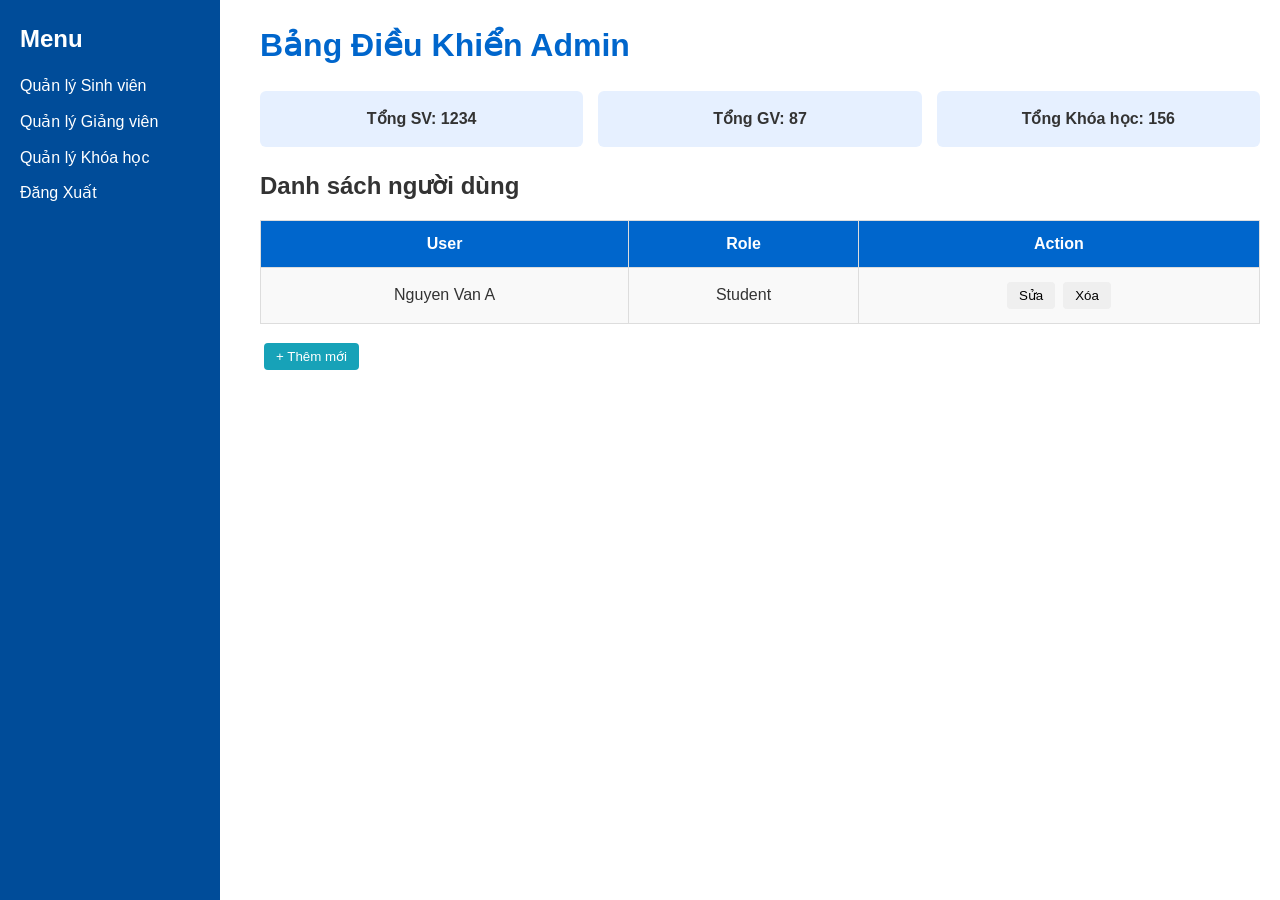
==== UI_UX/page/admin.html @ edc71e71 "Add files via upload" ====
﻿<!DOCTYPE html>
<html lang="vi">
<head>
    <meta charset="UTF-8">
    <title>Bảng Điều Khiển Admin</title>
    <link rel="stylesheet" href="../css/style.css">
</head>
<body>
    <aside class="sidebar">
        <h2>Menu</h2>
        <ul>
            <li><a href="admin.html">Quản lý Sinh viên</a></li>
            <li><a href="teacher.html">Quản lý Giảng viên</a></li>
            <li><a href="student.html">Quản lý Khóa học</a></li>
            <li><a href="../index.html">Đăng Xuất</a></li>
        </ul>
    </aside>

    <main class="main-content">
        <header><h1>Bảng Điều Khiển Admin</h1></header>

        <section class="stats">
            <div class="card">Tổng SV: 1234</div>
            <div class="card">Tổng GV: 87</div>
            <div class="card">Tổng Khóa học: 156</div>
        </section>

        <section>
            <h2>Danh sách người dùng</h2>
            <table>
                <tr><th>User</th><th>Role</th><th>Action</th></tr>
                <tr><td>Nguyen Van A</td><td>Student</td><td><button>Sửa</button><button>Xóa</button></td></tr>
            </table>
            <button class="add">+ Thêm mới</button>
        </section>
    </main>
</body>
</html>
<link rel="stylesheet" href="../style.css">
<script src="../js/app.js"></script>
---- UI_UX/style.css ----
﻿/* Reset cơ bản */
* {
    margin: 0;
    padding: 0;
    box-sizing: border-box;
}

body {
    font-family: 'Roboto', Arial, sans-serif;
    color: #333;
    line-height: 1.6;
}

    /* ---------------- LOGIN PAGE ---------------- */
    body.login-page {
        background: linear-gradient(135deg, #0066cc, #004c99);
        display: flex;
        justify-content: center;
        align-items: center;
        height: 100vh;
    }

.login-container {
    background: white;
    padding: 30px;
    border-radius: 8px;
    box-shadow: 0 0 15px rgba(0,0,0,0.2);
    width: 350px;
    text-align: center;
}

    .login-container h2 {
        margin-bottom: 20px;
        color: #0066cc;
    }

    .login-container input {
        width: 100%;
        padding: 10px;
        margin: 8px 0;
        border: 1px solid #ccc;
        border-radius: 4px;
    }

    .login-container button {
        width: 100%;
        padding: 10px;
        background-color: #0066cc;
        color: white;
        border: none;
        border-radius: 4px;
        font-weight: bold;
        cursor: pointer;
    }

        .login-container button:hover {
            background-color: #004c99;
        }

    .login-container p {
        margin-top: 15px;
    }

    .login-container a {
        color: #0066cc;
        text-decoration: none;
    }

        .login-container a:hover {
            text-decoration: underline;
        }

/* ---------------- DASHBOARD PAGES ---------------- */
.sidebar {
    width: 220px;
    background: #004c99;
    color: white;
    position: fixed;
    top: 0;
    left: 0;
    bottom: 0;
    padding: 20px;
}

    .sidebar h2 {
        margin-bottom: 15px;
    }

    .sidebar ul {
        list-style: none;
    }

        .sidebar ul li {
            margin: 10px 0;
        }

            .sidebar ul li a {
                color: white;
                text-decoration: none;
            }

                .sidebar ul li a:hover {
                    text-decoration: underline;
                }

.main-content {
    margin-left: 240px;
    padding: 20px;
}

header h1 {
    color: #0066cc;
    margin-bottom: 20px;
}

.stats {
    display: flex;
    gap: 15px;
    margin-bottom: 20px;
}

.card {
    flex: 1;
    background: #e6f0ff;
    padding: 15px;
    border-radius: 6px;
    text-align: center;
    font-weight: bold;
}

table {
    width: 100%;
    border-collapse: collapse;
    margin: 15px 0;
}

    table th, table td {
        border: 1px solid #ddd;
        padding: 10px;
        text-align: center;
    }

    table th {
        background: #0066cc;
        color: white;
    }

    table tr:nth-child(even) {
        background: #f9f9f9;
    }

button {
    padding: 6px 12px;
    margin: 4px;
    border: none;
    border-radius: 4px;
    cursor: pointer;
}

    button.edit {
        background-color: #28a745;
        color: white;
    }

        button.edit:hover {
            background-color: #218838;
        }

    button.delete {
        background-color: #dc3545;
        color: white;
    }

        button.delete:hover {
            background-color: #c82333;
        }

    button.add {
        background-color: #17a2b8;
        color: white;
    }

        button.add:hover {
            background-color: #117a8b;
        }

@media (max-width: 768px) {
    .main-content {
        margin-left: 0;
    }

    .sidebar {
        position: relative;
        width: 100%;
        margin-bottom: 20px;
    }

    .stats {
        flex-direction: column;
    }
}
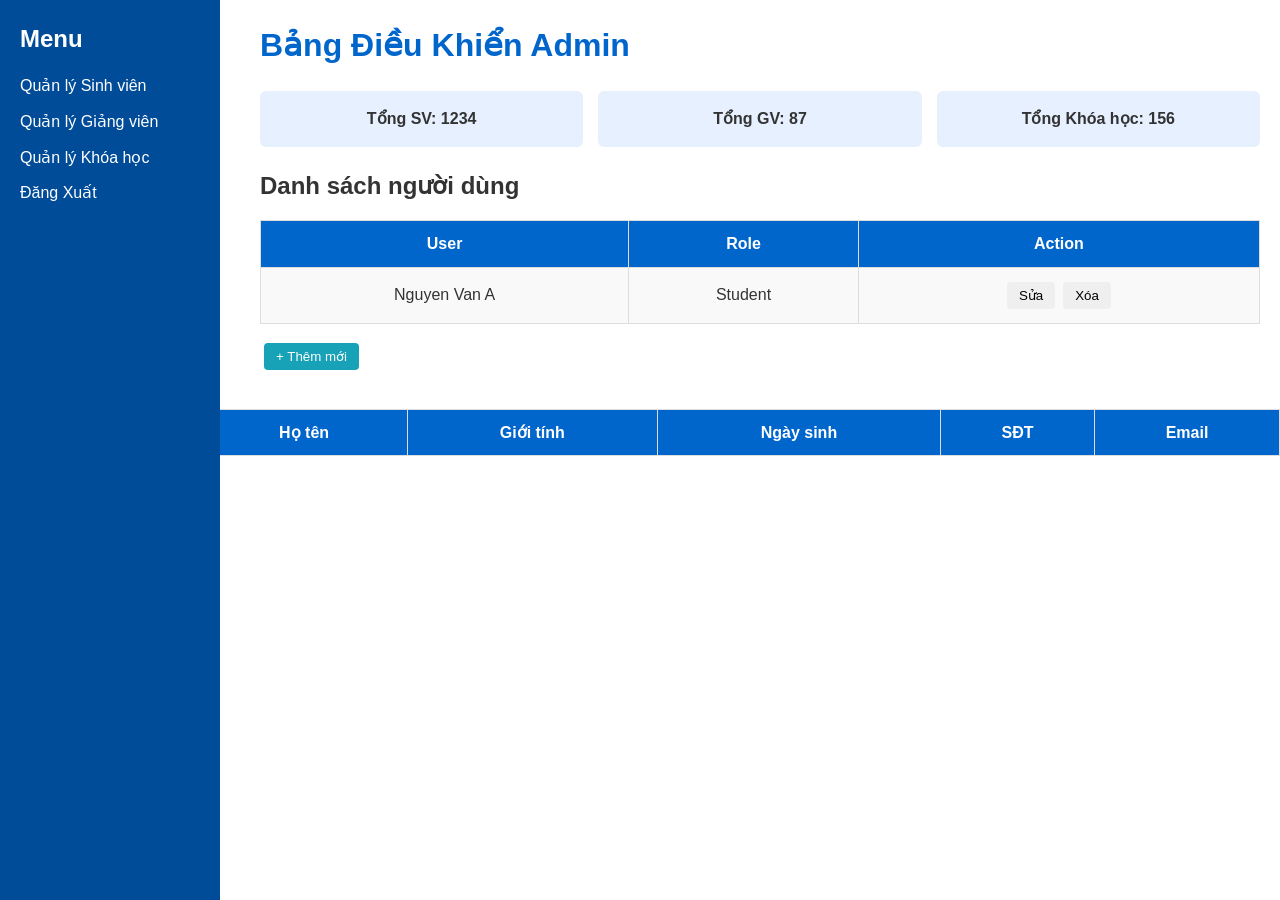
==== commit 44280b1e: "Update admin.html" ====
--- a/UI_UX/page/admin.html
+++ b/UI_UX/page/admin.html
@@ -37,4 +37,12 @@
 </body>
 </html>
 <link rel="stylesheet" href="../style.css">
-<script src="../js/app.js"></script>+<script src="../js/app.js"></script>
+<table id="studentsTable">
+  <thead>
+    <tr>
+      <th>Mã SV</th><th>Họ tên</th><th>Giới tính</th><th>Ngày sinh</th><th>SĐT</th><th>Email</th>
+    </tr>
+  </thead>
+  <tbody></tbody>
+</table>
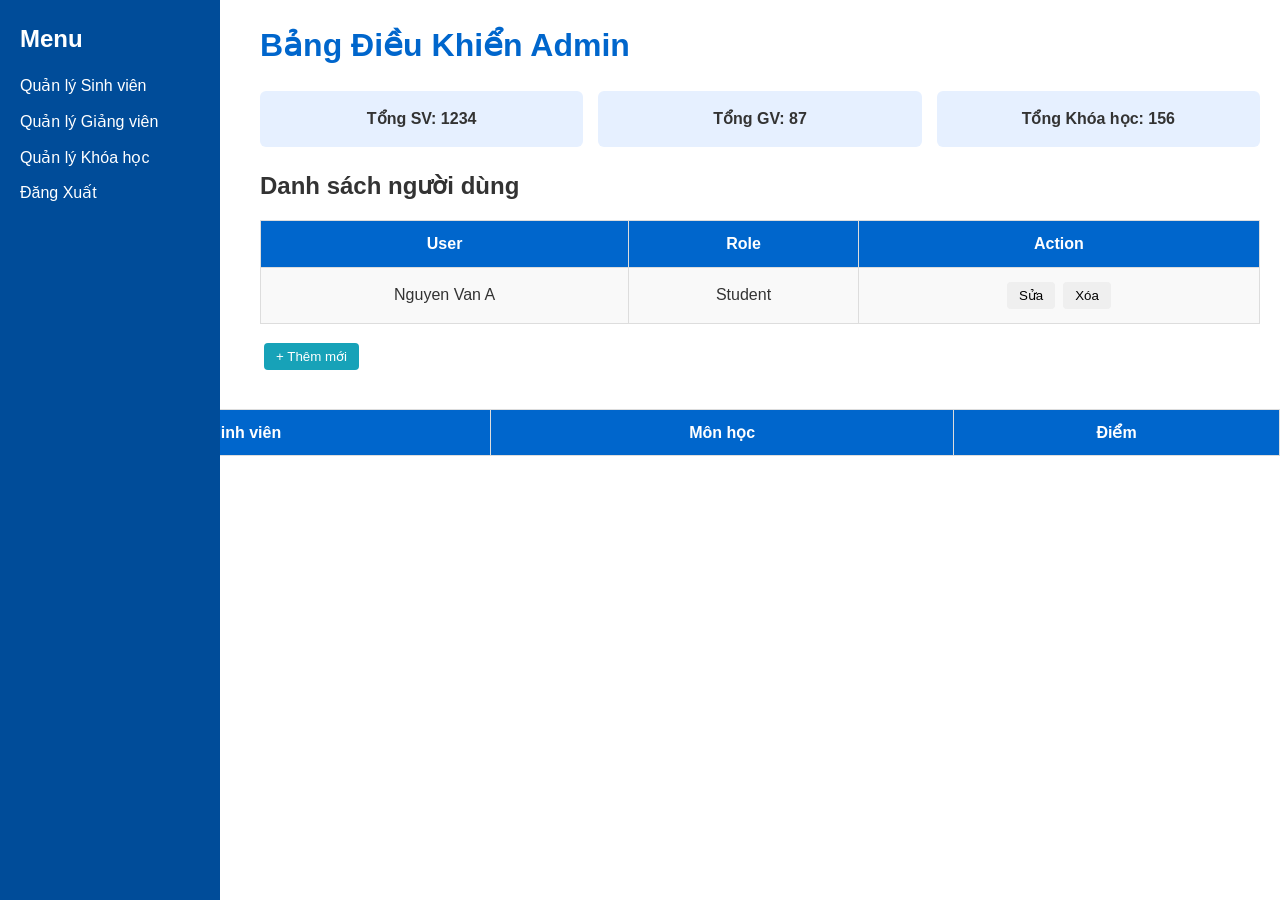
==== commit 7fa9fd7c: "Update admin.html" ====
--- a/UI_UX/page/admin.html
+++ b/UI_UX/page/admin.html
@@ -38,10 +38,10 @@
 </html>
 <link rel="stylesheet" href="../style.css">
 <script src="../js/app.js"></script>
-<table id="studentsTable">
+<table id="gradesTable">
   <thead>
     <tr>
-      <th>Mã SV</th><th>Họ tên</th><th>Giới tính</th><th>Ngày sinh</th><th>SĐT</th><th>Email</th>
+      <th>Sinh viên</th><th>Môn học</th><th>Điểm</th>
     </tr>
   </thead>
   <tbody></tbody>
